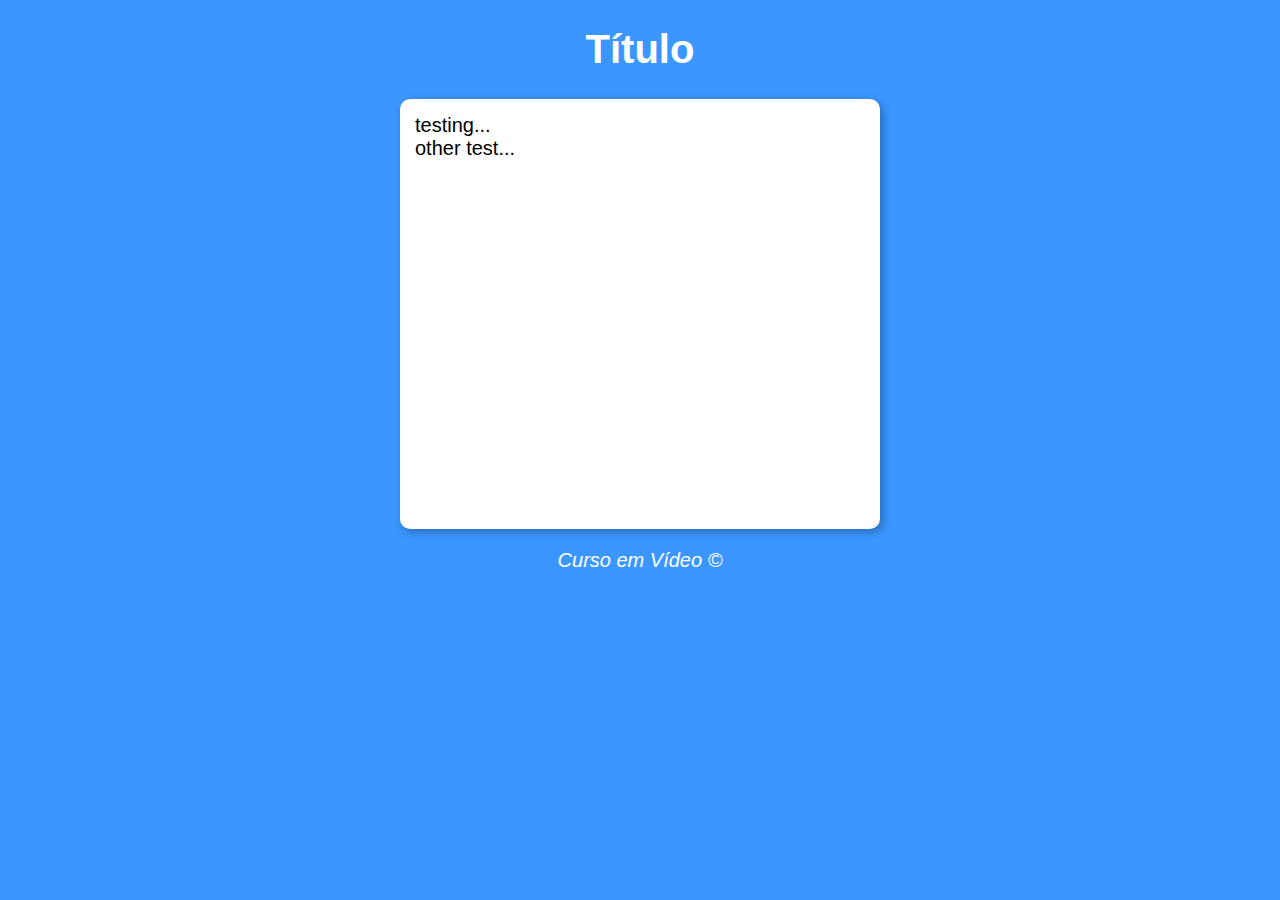
==== site/index.html @ 20eb4b58 "first Commit" ====
<!DOCTYPE html>
<html lang="pt-BR">
<head>
    <meta charset="UTF-8">
    <meta http-equiv="X-UA-Compatible" content="IE=edge">
    <meta name="viewport" content="width=device-width, initial-scale=1.0">
    <title>Modelo de Exercícios</title>
    <link rel="stylesheet" href="style.css">
</head>
<body>
    <header>
        <h1>Título</h1>
    </header>
    <section>
        <div>
            testing...
        </div>
        <div>
            other test...
        </div>
    </section>
    <footer>
        <p>Curso em Vídeo &copy;</p>
    </footer>

    <script src="script.js"></script>
</body>
</html>
---- site/style.css ----
body {
    background: rgb(59, 151, 255);
    font: normal 15pt Arial;
}
header {
    color: white;
    text-align: center;
}
section {
    background: white;
    border-radius: 10px;
    padding: 15px;
    width: 450px;
    height: 400px;
    margin: auto;
    box-shadow: 3px 3px 10px rgba(0, 0, 0, 0.301);
}
footer {
    color: white;
    text-align: center;
    font-style: italic;
}
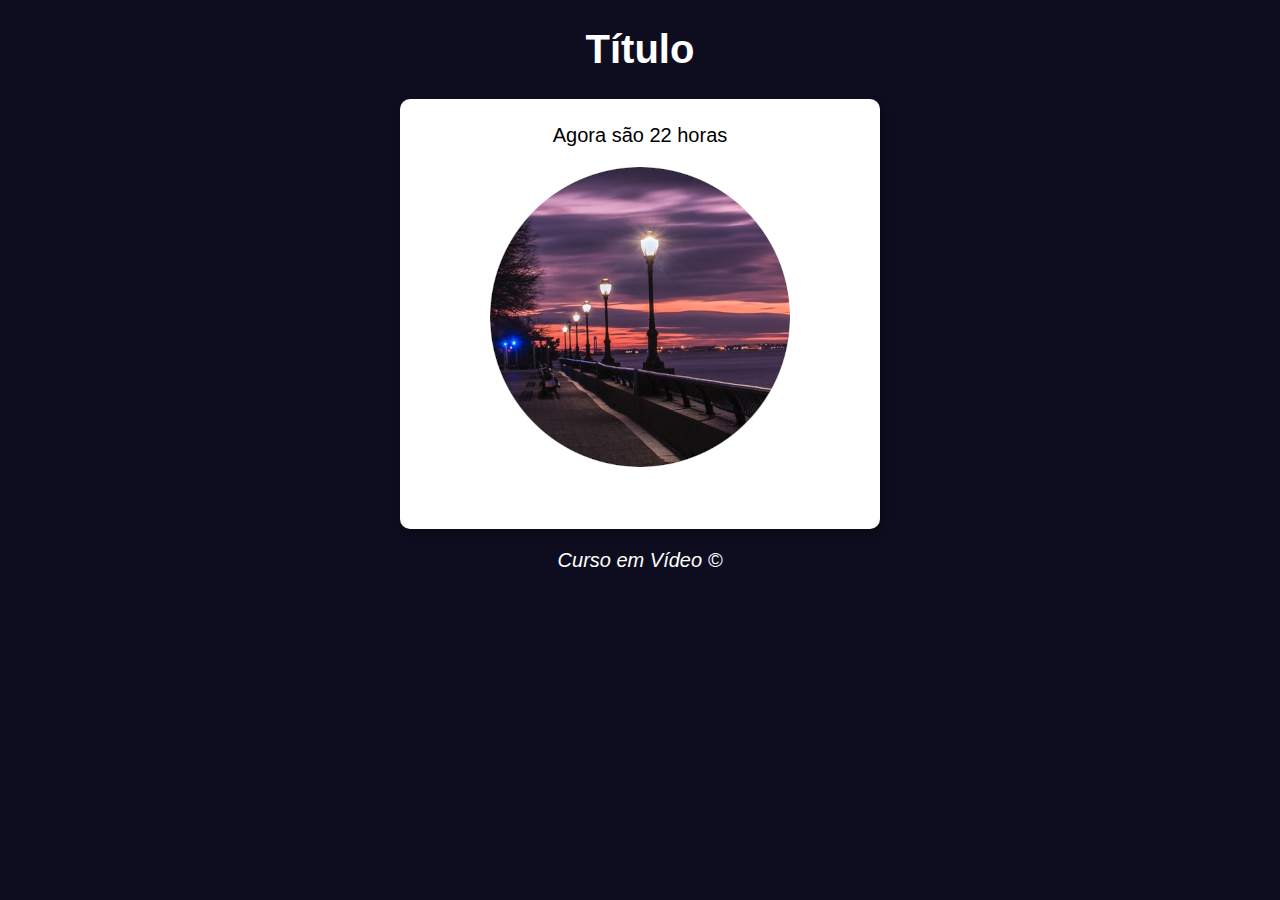
==== commit b8ff30db: "Exercícios de Condicionais" ====
--- a/site/index.html
+++ b/site/index.html
@@ -7,16 +7,16 @@
     <title>Modelo de Exercícios</title>
     <link rel="stylesheet" href="style.css">
 </head>
-<body>
+<body onload="carregar()">
     <header>
         <h1>Título</h1>
     </header>
     <section>
-        <div>
+        <div id="msg">
             testing...
         </div>
-        <div>
-            other test...
+        <div id="foto">
+            <img id="imagem" src="./image/manhã.png" alt="Foto do dia"> 
         </div>
     </section>
     <footer>
--- a/site/style.css
+++ b/site/style.css
@@ -15,8 +15,12 @@
     margin: auto;
     box-shadow: 3px 3px 10px rgba(0, 0, 0, 0.301);
 }
+div {
+    text-align: center;
+    padding: 10px;
+}
 footer {
     color: white;
     text-align: center;
     font-style: italic;
-}+}
